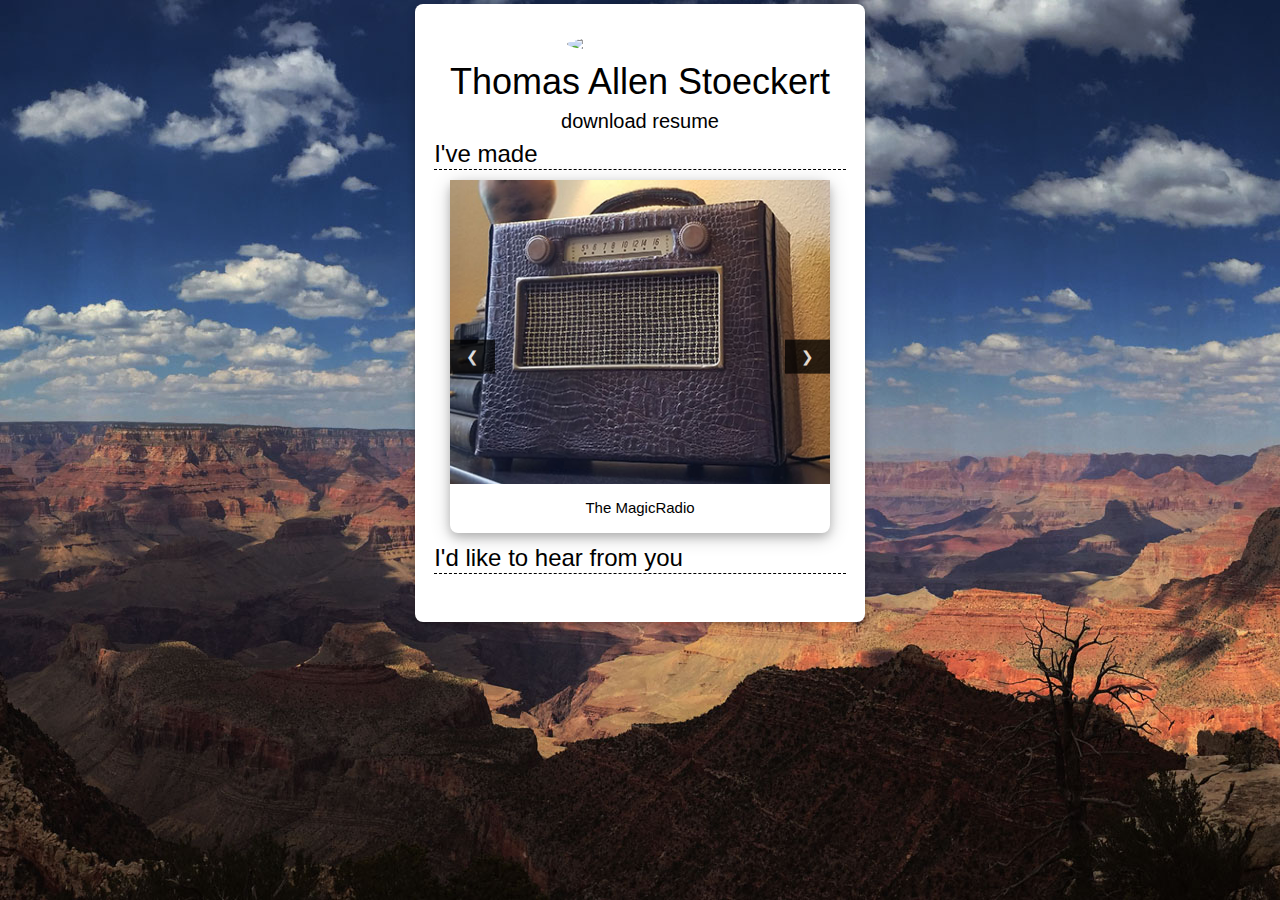
==== index.html @ 9289f7af "Removal of Fuel-Rod" ====
<!DOCTYPE html>
<html lang="en">

<head>
    <link rel="stylesheet" href="https://www.w3schools.com/w3css/4/w3.css">
    <link rel="stylesheet" type="text/css" href="styles/style.css" />
    <script src="https://use.fontawesome.com/18e879b086.js"></script>
    <meta charset="utf-8">
    <meta name="viewport" content="width=device-width, initial-scale=1">
    <title>Thomas Stoeckert</title>
    <!-- Global site tag (gtag.js) - Google Analytics -->
    <script async src="https://www.googletagmanager.com/gtag/js?id=UA-103025784-3"></script>
    <script>
      window.dataLayer = window.dataLayer || [];
      function gtag(){dataLayer.push(arguments);}
      gtag('js', new Date());

      gtag('config', 'UA-103025784-3');
    </script>
    <!-- Google Analytics -->
    <script>
    (function(i,s,o,g,r,a,m){i['GoogleAnalyticsObject']=r;i[r]=i[r]||function(){
    (i[r].q=i[r].q||[]).push(arguments)},i[r].l=1*new Date();a=s.createElement(o),
    m=s.getElementsByTagName(o)[0];a.async=1;a.src=g;m.parentNode.insertBefore(a,m)
    })(window,document,'script','https://www.google-analytics.com/analytics.js','ga');

    ga('create', 'UA-103025784-3', 'auto');
    ga('send', 'pageview');
    </script>
    <!-- End Google Analytics -->
    <script>
    </script>
    </head>

<body>
    <div id="backgroundImageContainer" class="w3-display-container w3-text-white">
        <div class="w3-animate-opacity" id="center">
            <img src="https://github.com/thomasstoeckert.png" class="w3-circle" id="circularPortrait" />
            <div class="w3-card w3-white w3-round-large" id="content">
                <h1 class="w3-center">Thomas Allen Stoeckert</h1>

                <a id="resumeLink" onclick="outgoing('https://drive.google.com/file/d/1Dzg_BiSkb6Ly2CqKga5WDZkgVLYWWEU_/view?usp=sharing')"><h4>download resume</h4></a>
                
                <h3 class="sectionHeader">I've made</h3>
                <div class="w3-container">
                    <div class="w3-content w3-display-container">
                        <!-- #region Slides-->
                        <div class="w3-card-4 w3-round-large slide" onclick="outgoing('https://github.com/thomasstoeckert/MagicRadio')">
                            <img src="images/magic-radio.jpg">
                            <div class="w3-container w3-center">
                                <p>The MagicRadio</p>
                            </div>
                        </div>
                        <div class="w3-card-4 w3-round-large slide" onclick="outgoing('https://www.shapeways.com/product/TESECP2SG/magicband-holder-20mm-strap-model')">
                            <img src="images/mbh.png">
                            <div class="w3-container w3-center">
                                <p>MagicBand Holder</p>
                            </div>
                        </div>
                        <div class="w3-card-4 w3-round-large slide" onclick="outgoing('https://thomas.stoeckert.us/getliftoff')">
                            <img src="images/pebble-liftoff.png">
                            <div class="w3-container w3-center">
                                <p>Liftoff for Pebble</p>
                            </div>
                        </div>
                        <div class="w3-card-4 w3-round-large slide" onclick="outgoing('https://thomas.stoeckert.us')">
                            <img src="images/recursion.png">
                            <div class="w3-container w3-center">
                                <p>This Site</p>
                            </div>
                        </div>
                        <div class="w3-card-4 w3-round-large slide" onclick="outgoing('https://apps.rebble.io/en_US/application/575899eb9bcb701a3e000004')">
                            <img src="images/pebble-time-cruise.png">
                            <div class="w3-container w3-center">
                                <p>Time Cruise for Pebble</p>
                            </div>
                        </div>
                        
                        <div class="w3-card-4 w3-round-large slide" onclick="outgoing('https://thomas.stoeckert.us/pick-a-picture')">
                            <img src="images/p-a-p.png">
                            <div class="w3-container w3-center">
                                <p>Pick - A - Picture</p>
                            </div>
                        </div>

                        <div class="w3-card-4 w3-round-large slide" onclick="outgoing('https://thomas.stoeckert.us/kattrack')">
                            <img src="images/kattrack.png">
                            <div class="w3-container w3-center">
                                <p>Katharine Quotes</p>
                            </div>
                        </div>
                        <div class="w3-card-4 w3-round-large slide" onclick="outgoing('https://apps.rebble.io/en_US/application/569a3c6f8b7337e75400003e')">
                            <img src="images/pebble-kattrack.png">
                            <div class="w3-container w3-center">
                                <p>Katharine Quotes for Pebble</p>
                            </div>
                        </div>
                        <!-- #endregion -->
                        <button class="w3-button w3-black w3-display-left w3-opacity-min" onclick="scrollSlideshowByN(-1)">&#10094;</button>
                        <button class="w3-button w3-black w3-display-right w3-opacity-min" onclick="scrollSlideshowByN(1)">&#10095;</button>
                    </div>
                </div>

                <h3 class="sectionHeader">I'd like to hear from you</h3>
                <div class="w3-container ts-accordion-open" id="contact">
                    <a onclick="outgoing('https://github.com/thomasstoeckert')"><i class="fa fa-github fa-2x" aria-hidden="true"></i></a>
                    <a onclick="outgoing('https://www.instagram.com/glacier.glacier')"><i class="fa fa-instagram fa-2x" aria-hidden="true"></i></a>
                    <a onclick="outgoing('mailto:thomas@stoeckert.us?Subject=From%20Your%20Site')"><i class="fa fa-envelope fa-2x" aria-hidden="true"></i></a>
                    <a onclick="outgoing('https://www.linkedin.com/in/thomasstoeckert/')"><i class="fa fa-linkedin-square fa-2x" aria-hidden="true"></i></a>
                </div>
            </div>
        </div>
    </div>
    <script src="jquery-3.2.1.min.js"></script>
    <script>
        var currentSlideIndex;

        function main(){
            currentSlideIndex = 1;
            viewSlide(currentSlideIndex);
        }

        function outgoing(url){
            ga('send', 'event', {
                eventCategory: 'Outbound Link',
                eventAction: "click",
                eventLabel: url,
                transport: 'beacon'
            });
            window.open(url, "_blank");
        }

        function scrollSlideshowByN(n) {
            viewSlide(currentSlideIndex += n);
        }

        function viewSlide(n) {
            var i;
            var slides = $(".slide");
            if (n > slides.length) {
                currentSlideIndex = 1
            }
            if (n < 1) {
                currentSlideIndex = slides.length
            }
            for (i = 0; i < slides.length; i++) {
                slides[i].style.display = "none";
            }
            slides[currentSlideIndex - 1].style.display = "block";
        }

        main();

        
    </script>
</body>

</html>
---- styles/style.css ----
body,
html {
    height: 100%;
}

body {
    line-height: 1.25;
    background-image: url('../images/grand-canyon.jpg');
    background-attachment: fixed;
    background-position: center;
    background-size: cover
}

#backgroundImageContainer {
    min-height: 100%;
}

#content {
    padding: 1.5vw;
    padding-top: 5vh;
}

#circularPortrait {
    width: 35%;
    height: auto;
    display: block;
    margin-bottom: -12%;
    margin-left: auto;
    margin-right: auto;
    border: 6px solid white;
    box-shadow: 0px 5px 3px black;
}


#resumeLink {
    text-align: center;
}

#resumeLink>h4 {
    line-height: 0.75;
}


.sectionHeader {
    border-bottom: 1px black;
    border-bottom-style: dashed;
}

body::-webkit-scrollbar {
    width: 0;
    background-color: transparent;
}

#contact {
    text-align: justify;
}

#contact i {
    margin-top: 5px;
    display: inline-block;
    transition: 0.3s;
    padding: 3px;
}

#contact i:hover {
    text-shadow: 0px 1px 2px grey;
}

#contact:after {
    content: "";
    display: inline-block;
    width: 80%;
    height: 0;
}

.slide:hover {
    cursor: pointer
}

.slide>img {
    max-width: 100%;
}

#center {
    margin: auto;
    padding-top: 30px;
    max-width: 450px;
}
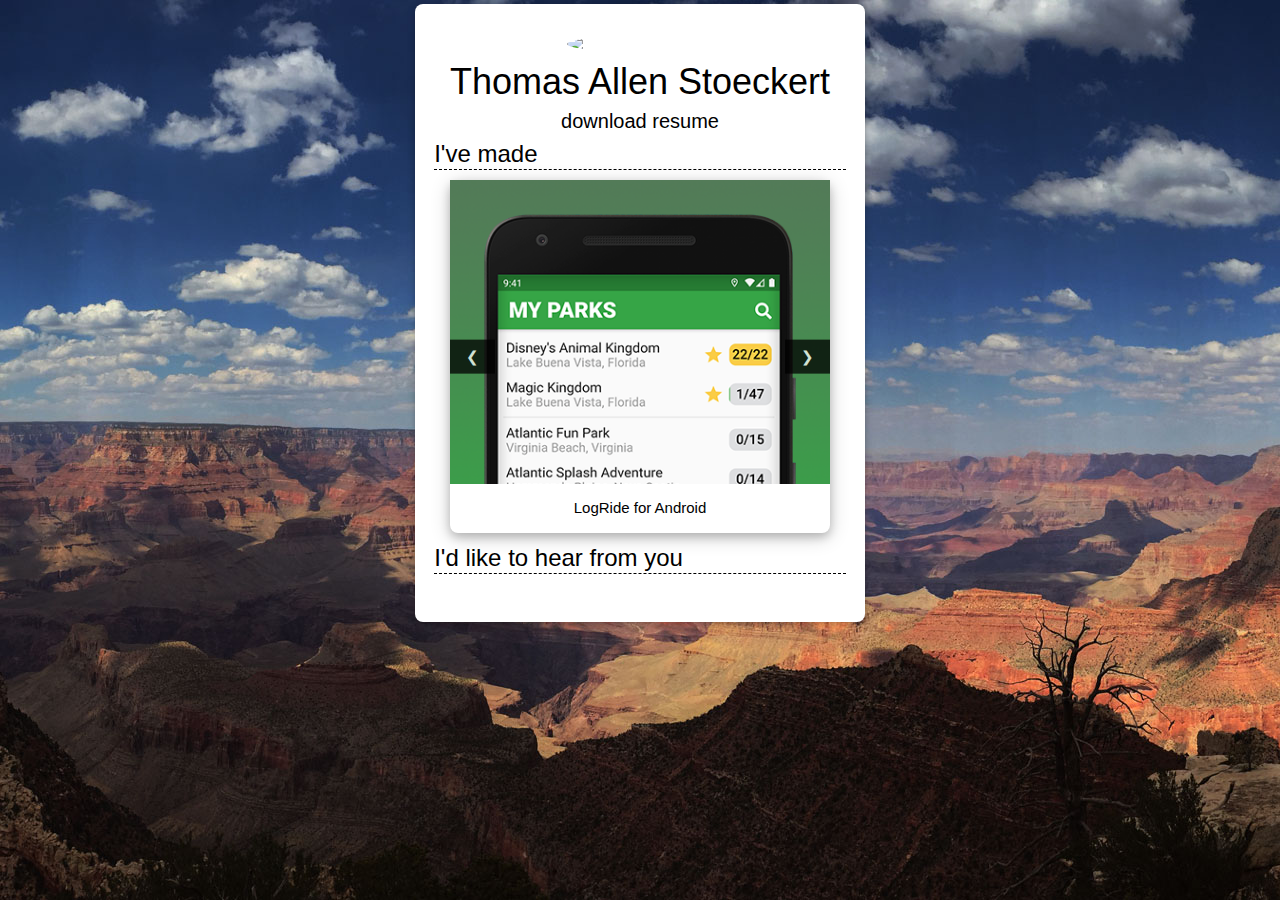
==== commit 2b22bbb5: "Added logride" ====
--- a/index.html
+++ b/index.html
@@ -39,12 +39,18 @@
             <div class="w3-card w3-white w3-round-large" id="content">
                 <h1 class="w3-center">Thomas Allen Stoeckert</h1>
 
-                <a id="resumeLink" onclick="outgoing('https://drive.google.com/file/d/1Dzg_BiSkb6Ly2CqKga5WDZkgVLYWWEU_/view?usp=sharing')"><h4>download resume</h4></a>
+                <a id="resumeLink" onclick="outgoing('https://thomas.stoeckert.us/resume.pdf')"><h4>download resume</h4></a>
                 
                 <h3 class="sectionHeader">I've made</h3>
                 <div class="w3-container">
                     <div class="w3-content w3-display-container">
                         <!-- #region Slides-->
+                        <div class="w3-card-4 w3-round-large slide" onclick="outgoing('https://play.google.com/store/apps/details?id=us.stoeckert.thomas.logride')">
+                            <img src="images/logride.png">
+                            <div class="w3-container w3-center">
+                                <p>LogRide for Android</p>
+                            </div>
+                        </div>
                         <div class="w3-card-4 w3-round-large slide" onclick="outgoing('https://github.com/thomasstoeckert/MagicRadio')">
                             <img src="images/magic-radio.jpg">
                             <div class="w3-container w3-center">
@@ -104,7 +110,7 @@
                 <h3 class="sectionHeader">I'd like to hear from you</h3>
                 <div class="w3-container ts-accordion-open" id="contact">
                     <a onclick="outgoing('https://github.com/thomasstoeckert')"><i class="fa fa-github fa-2x" aria-hidden="true"></i></a>
-                    <a onclick="outgoing('https://www.instagram.com/glacier.glacier')"><i class="fa fa-instagram fa-2x" aria-hidden="true"></i></a>
+                    <a onclick="outgoing('https://www.instagram.com/thomas.stoeckert')"><i class="fa fa-instagram fa-2x" aria-hidden="true"></i></a>
                     <a onclick="outgoing('mailto:thomas@stoeckert.us?Subject=From%20Your%20Site')"><i class="fa fa-envelope fa-2x" aria-hidden="true"></i></a>
                     <a onclick="outgoing('https://www.linkedin.com/in/thomasstoeckert/')"><i class="fa fa-linkedin-square fa-2x" aria-hidden="true"></i></a>
                 </div>
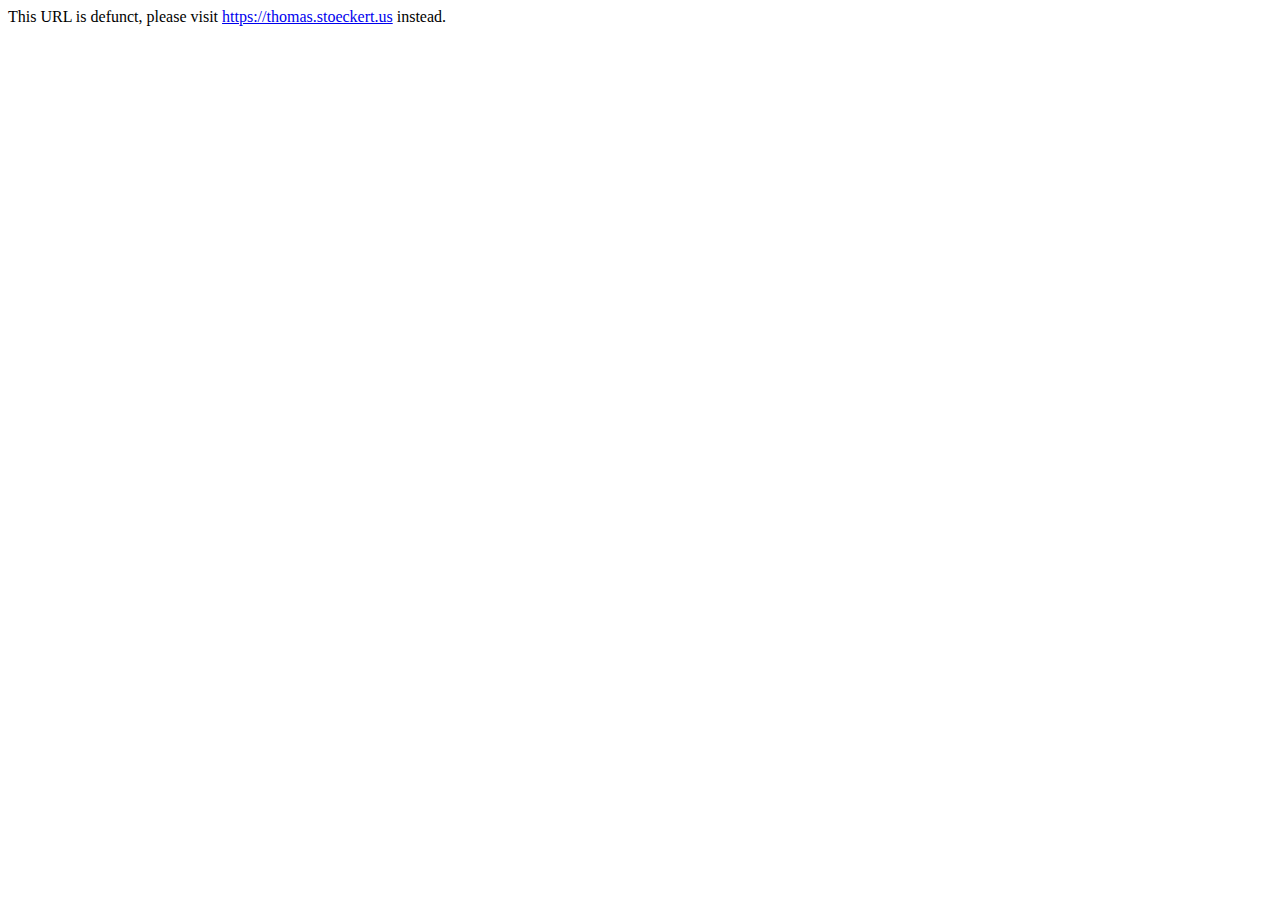
==== commit 45143692: "Archived old index" ====
--- a/index.html
+++ b/index.html
@@ -1,164 +1,6 @@
-<!DOCTYPE html>
-<html lang="en">
-
 <head>
-    <link rel="stylesheet" href="https://www.w3schools.com/w3css/4/w3.css">
-    <link rel="stylesheet" type="text/css" href="styles/style.css" />
-    <script src="https://use.fontawesome.com/18e879b086.js"></script>
-    <meta charset="utf-8">
-    <meta name="viewport" content="width=device-width, initial-scale=1">
-    <title>Thomas Stoeckert</title>
-    <!-- Global site tag (gtag.js) - Google Analytics -->
-    <script async src="https://www.googletagmanager.com/gtag/js?id=UA-103025784-3"></script>
-    <script>
-      window.dataLayer = window.dataLayer || [];
-      function gtag(){dataLayer.push(arguments);}
-      gtag('js', new Date());
-
-      gtag('config', 'UA-103025784-3');
-    </script>
-    <!-- Google Analytics -->
-    <script>
-    (function(i,s,o,g,r,a,m){i['GoogleAnalyticsObject']=r;i[r]=i[r]||function(){
-    (i[r].q=i[r].q||[]).push(arguments)},i[r].l=1*new Date();a=s.createElement(o),
-    m=s.getElementsByTagName(o)[0];a.async=1;a.src=g;m.parentNode.insertBefore(a,m)
-    })(window,document,'script','https://www.google-analytics.com/analytics.js','ga');
-
-    ga('create', 'UA-103025784-3', 'auto');
-    ga('send', 'pageview');
-    </script>
-    <!-- End Google Analytics -->
-    <script>
-    </script>
-    </head>
-
+    <meta http-equiv="refresh" content="5; URL=https://thomas.stoeckert.us/" />
+</head>
 <body>
-    <div id="backgroundImageContainer" class="w3-display-container w3-text-white">
-        <div class="w3-animate-opacity" id="center">
-            <img src="https://github.com/thomasstoeckert.png" class="w3-circle" id="circularPortrait" />
-            <div class="w3-card w3-white w3-round-large" id="content">
-                <h1 class="w3-center">Thomas Allen Stoeckert</h1>
-
-                <a id="resumeLink" onclick="outgoing('https://thomas.stoeckert.us/resume.pdf')"><h4>download resume</h4></a>
-                
-                <h3 class="sectionHeader">I've made</h3>
-                <div class="w3-container">
-                    <div class="w3-content w3-display-container">
-                        <!-- #region Slides-->
-                        <div class="w3-card-4 w3-round-large slide" onclick="outgoing('https://play.google.com/store/apps/details?id=us.stoeckert.thomas.logride')">
-                            <img src="images/logride.png">
-                            <div class="w3-container w3-center">
-                                <p>LogRide for Android</p>
-                            </div>
-                        </div>
-                        <div class="w3-card-4 w3-round-large slide" onclick="outgoing('https://github.com/thomasstoeckert/MagicRadio')">
-                            <img src="images/magic-radio.jpg">
-                            <div class="w3-container w3-center">
-                                <p>The MagicRadio</p>
-                            </div>
-                        </div>
-                        <div class="w3-card-4 w3-round-large slide" onclick="outgoing('https://www.shapeways.com/product/TESECP2SG/magicband-holder-20mm-strap-model')">
-                            <img src="images/mbh.png">
-                            <div class="w3-container w3-center">
-                                <p>MagicBand Holder</p>
-                            </div>
-                        </div>
-                        <div class="w3-card-4 w3-round-large slide" onclick="outgoing('https://thomas.stoeckert.us/getliftoff')">
-                            <img src="images/pebble-liftoff.png">
-                            <div class="w3-container w3-center">
-                                <p>Liftoff for Pebble</p>
-                            </div>
-                        </div>
-                        <div class="w3-card-4 w3-round-large slide" onclick="outgoing('https://thomas.stoeckert.us')">
-                            <img src="images/recursion.png">
-                            <div class="w3-container w3-center">
-                                <p>This Site</p>
-                            </div>
-                        </div>
-                        <div class="w3-card-4 w3-round-large slide" onclick="outgoing('https://apps.rebble.io/en_US/application/575899eb9bcb701a3e000004')">
-                            <img src="images/pebble-time-cruise.png">
-                            <div class="w3-container w3-center">
-                                <p>Time Cruise for Pebble</p>
-                            </div>
-                        </div>
-                        
-                        <div class="w3-card-4 w3-round-large slide" onclick="outgoing('https://thomas.stoeckert.us/pick-a-picture')">
-                            <img src="images/p-a-p.png">
-                            <div class="w3-container w3-center">
-                                <p>Pick - A - Picture</p>
-                            </div>
-                        </div>
-
-                        <div class="w3-card-4 w3-round-large slide" onclick="outgoing('https://thomas.stoeckert.us/kattrack')">
-                            <img src="images/kattrack.png">
-                            <div class="w3-container w3-center">
-                                <p>Katharine Quotes</p>
-                            </div>
-                        </div>
-                        <div class="w3-card-4 w3-round-large slide" onclick="outgoing('https://apps.rebble.io/en_US/application/569a3c6f8b7337e75400003e')">
-                            <img src="images/pebble-kattrack.png">
-                            <div class="w3-container w3-center">
-                                <p>Katharine Quotes for Pebble</p>
-                            </div>
-                        </div>
-                        <!-- #endregion -->
-                        <button class="w3-button w3-black w3-display-left w3-opacity-min" onclick="scrollSlideshowByN(-1)">&#10094;</button>
-                        <button class="w3-button w3-black w3-display-right w3-opacity-min" onclick="scrollSlideshowByN(1)">&#10095;</button>
-                    </div>
-                </div>
-
-                <h3 class="sectionHeader">I'd like to hear from you</h3>
-                <div class="w3-container ts-accordion-open" id="contact">
-                    <a onclick="outgoing('https://github.com/thomasstoeckert')"><i class="fa fa-github fa-2x" aria-hidden="true"></i></a>
-                    <a onclick="outgoing('https://www.instagram.com/thomas.stoeckert')"><i class="fa fa-instagram fa-2x" aria-hidden="true"></i></a>
-                    <a onclick="outgoing('mailto:thomas@stoeckert.us?Subject=From%20Your%20Site')"><i class="fa fa-envelope fa-2x" aria-hidden="true"></i></a>
-                    <a onclick="outgoing('https://www.linkedin.com/in/thomasstoeckert/')"><i class="fa fa-linkedin-square fa-2x" aria-hidden="true"></i></a>
-                </div>
-            </div>
-        </div>
-    </div>
-    <script src="jquery-3.2.1.min.js"></script>
-    <script>
-        var currentSlideIndex;
-
-        function main(){
-            currentSlideIndex = 1;
-            viewSlide(currentSlideIndex);
-        }
-
-        function outgoing(url){
-            ga('send', 'event', {
-                eventCategory: 'Outbound Link',
-                eventAction: "click",
-                eventLabel: url,
-                transport: 'beacon'
-            });
-            window.open(url, "_blank");
-        }
-
-        function scrollSlideshowByN(n) {
-            viewSlide(currentSlideIndex += n);
-        }
-
-        function viewSlide(n) {
-            var i;
-            var slides = $(".slide");
-            if (n > slides.length) {
-                currentSlideIndex = 1
-            }
-            if (n < 1) {
-                currentSlideIndex = slides.length
-            }
-            for (i = 0; i < slides.length; i++) {
-                slides[i].style.display = "none";
-            }
-            slides[currentSlideIndex - 1].style.display = "block";
-        }
-
-        main();
-
-        
-    </script>
-</body>
-
-</html>
+    <p>This URL is defunct, please visit <a href="https://thomas.stoeckert.us/">https://thomas.stoeckert.us</a> instead.</p>
+</body>